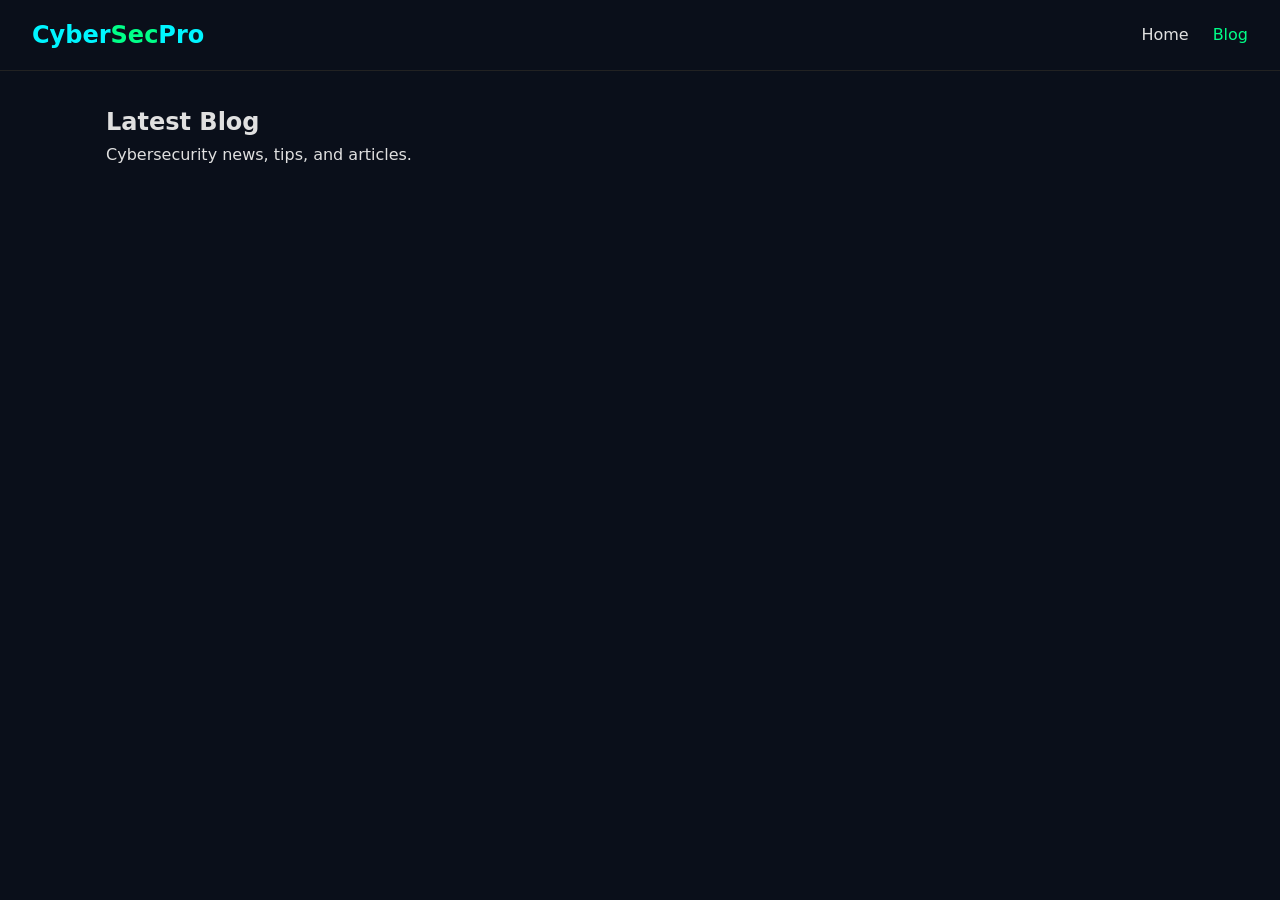
==== blog.html @ 6f69584a "Create blog.html" ====
<!DOCTYPE html>
<html lang="en">
<head>
  <meta charset="UTF-8">
  <title>Blog - CyberSec Pro</title>
  <link rel="stylesheet" href="css/style.css">
</head>
<body>
  <nav class="navbar">
    <a href="index.html" class="logo">Cyber<span>Sec</span>Pro</a>
    <ul class="nav-links"><li><a href="index.html">Home</a></li><li><a href="blog.html" class="active">Blog</a></li></ul>
  </nav>
  <section class="container"><h1>Latest Blog</h1><p>Cybersecurity news, tips, and articles.</p></section>
  <script src="js/script.js"></script>
</body>
</html>
---- css/style.css ----
:root{
  --bg:#0a0f1a; --text:#e0e0e0; --neon-blue:#00f5ff; --neon-green:#00ff88; --card:#121a2b;
}
[data-theme="light"]{--bg:#f5f7fa; --text:#111; --card:#fff;}
*{margin:0;padding:0;box-sizing:border-box}
body{font-family:system-ui;background:var(--bg);color:var(--text);line-height:1.6}
.container{max-width:1100px;margin:auto;padding:2rem 1rem}
.navbar{display:flex;justify-content:space-between;align-items:center;padding:1rem 2rem;position:sticky;top:0;background:var(--bg);z-index:1000;border-bottom:1px solid #222}
.logo{font-weight:800;font-size:1.5rem;color:var(--neon-blue);text-decoration:none}.logo span{color:var(--neon-green)}
.nav-links{display:flex;gap:1.5rem;list-style:none}a{text-decoration:none;color:var(--text)}
.nav-links a.active{color:var(--neon-green)}
.btn{padding:.8rem 1.5rem;border:2px solid var(--neon-blue);color:var(--neon-blue);text-decoration:none;border-radius:8px}
.stats{display:grid;grid-template-columns:repeat(auto-fit,minmax(200px,1fr));gap:1rem;margin-top:3rem}
.stat-card{background:var(--card);padding:1.5rem;border-radius:12px;text-align:center;border:1px solid var(--neon-blue)}
#loader{position:fixed;inset:0;background:var(--bg);display:grid;place-items:center;z-index:9999}
.spinner{width:50px;height:50px;border:3px solid var(--neon-blue);border-top:transparent;border-radius:50%;animation:spin 1s linear infinite}
@keyframes spin{to{transform:rotate(360deg)}}
footer{text-align:center;padding:2rem}
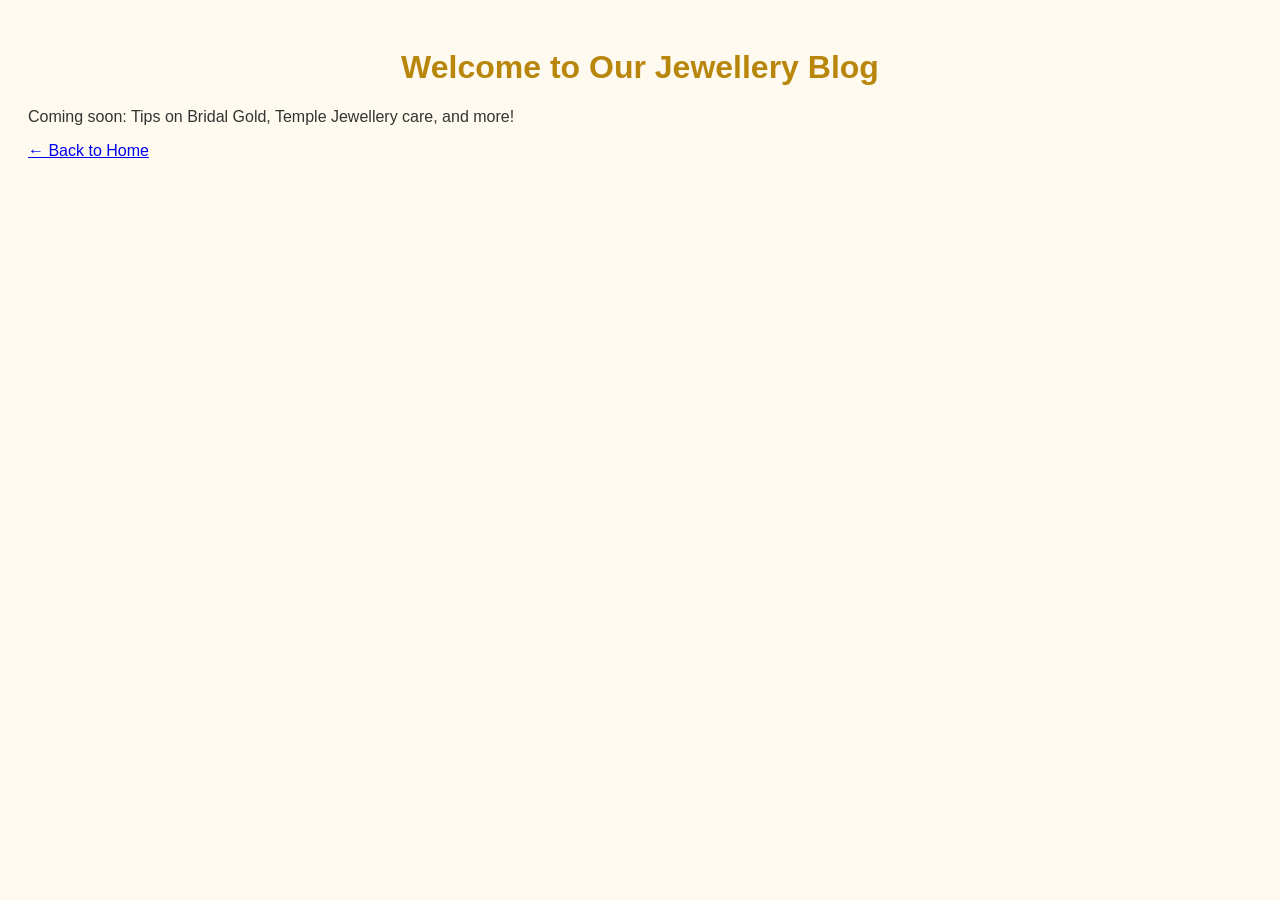
==== commit 727dcc6b: "Update blog.html" ====
--- a/blog.html
+++ b/blog.html
@@ -1,16 +1,16 @@
 <!DOCTYPE html>
 <html lang="en">
 <head>
-  <meta charset="UTF-8">
-  <title>Blog - CyberSec Pro</title>
-  <link rel="stylesheet" href="css/style.css">
+    <meta charset="UTF-8">
+    <title>Blog - Sriyashree Jewellers</title>
+    <style>
+        body {font-family: Arial; background:#fffaf0; padding:20px; color:#333}
+        h1 {color:#b8860b; text-align:center}
+    </style>
 </head>
 <body>
-  <nav class="navbar">
-    <a href="index.html" class="logo">Cyber<span>Sec</span>Pro</a>
-    <ul class="nav-links"><li><a href="index.html">Home</a></li><li><a href="blog.html" class="active">Blog</a></li></ul>
-  </nav>
-  <section class="container"><h1>Latest Blog</h1><p>Cybersecurity news, tips, and articles.</p></section>
-  <script src="js/script.js"></script>
+    <h1>Welcome to Our Jewellery Blog</h1>
+    <p>Coming soon: Tips on Bridal Gold, Temple Jewellery care, and more!</p>
+    <a href="index.html">← Back to Home</a>
 </body>
 </html>
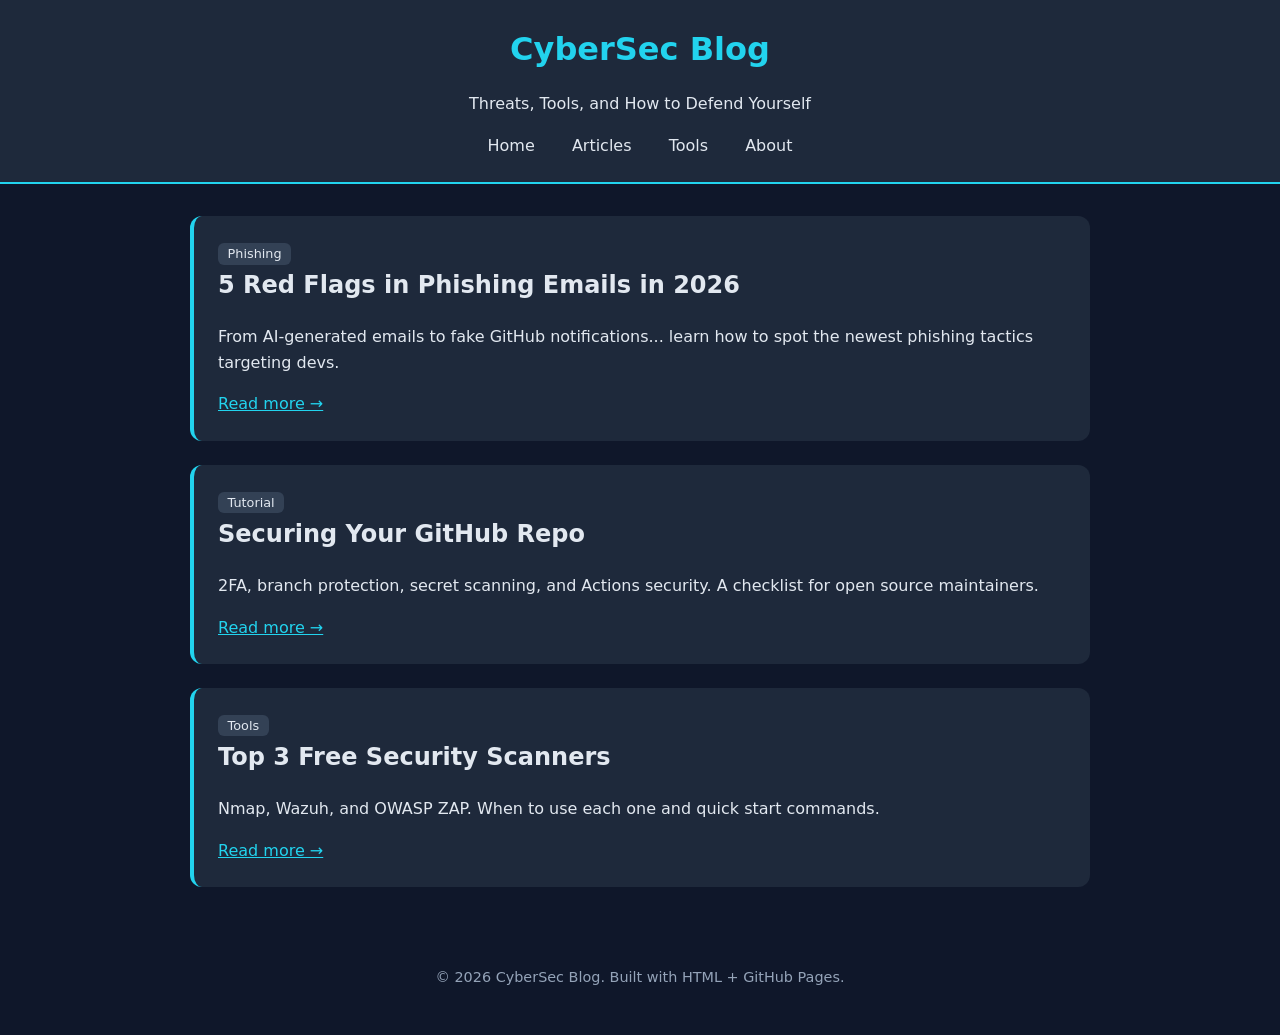
==== commit af07064c: "Update blog.html" ====
--- a/blog.html
+++ b/blog.html
@@ -1,16 +1,60 @@
 <!DOCTYPE html>
 <html lang="en">
 <head>
-    <meta charset="UTF-8">
-    <title>Blog - Sriyashree Jewellers</title>
-    <style>
-        body {font-family: Arial; background:#fffaf0; padding:20px; color:#333}
-        h1 {color:#b8860b; text-align:center}
-    </style>
+<meta charset="UTF-8">
+<meta name="viewport" content="width=device-width, initial-scale=1.0">
+<title>CyberSec Blog | Stay Safe Online</title>
+<style>
+  :root { --bg:#0f172a; --card:#1e293b; --text:#e2e8f0; --accent:#22d3ee; }
+  body { margin:0; font-family: system-ui, sans-serif; background:var(--bg); color:var(--text); line-height:1.6; }
+  header { background:var(--card); padding:1.5rem; text-align:center; border-bottom:2px solid var(--accent); }
+  header h1 { margin:0; color:var(--accent); }
+  nav a { color:var(--text); margin:0 1rem; text-decoration:none; }
+  nav a:hover { color:var(--accent); }
+  .container { max-width:900px; margin:2rem auto; padding:0 1rem; }
+  .post { background:var(--card); padding:1.5rem; margin-bottom:1.5rem; border-radius:12px; border-left:4px solid var(--accent); }
+  .post h2 { margin-top:0; }
+  .tag { background:#334155; padding:0.2rem 0.6rem; border-radius:6px; font-size:0.8rem; margin-right:0.5rem; }
+  footer { text-align:center; padding:2rem; color:#94a3b8; font-size:0.9rem; }
+</style>
 </head>
 <body>
-    <h1>Welcome to Our Jewellery Blog</h1>
-    <p>Coming soon: Tips on Bridal Gold, Temple Jewellery care, and more!</p>
-    <a href="index.html">← Back to Home</a>
+  <header>
+    <h1>CyberSec Blog</h1>
+    <p>Threats, Tools, and How to Defend Yourself</p>
+    <nav>
+      <a href="#">Home</a>
+      <a href="#posts">Articles</a>
+      <a href="#tools">Tools</a>
+      <a href="#about">About</a>
+    </nav>
+  </header>
+
+  <div class="container" id="posts">
+    <div class="post">
+      <span class="tag">Phishing</span>
+      <h2>5 Red Flags in Phishing Emails in 2026</h2>
+      <p>From AI-generated emails to fake GitHub notifications... learn how to spot the newest phishing tactics targeting devs.</p>
+      <a href="#" style="color:var(--accent)">Read more →</a>
+    </div>
+
+    <div class="post">
+      <span class="tag">Tutorial</span>
+      <h2>Securing Your GitHub Repo</h2>
+      <p>2FA, branch protection, secret scanning, and Actions security. A checklist for open source maintainers.</p>
+      <a href="#" style="color:var(--accent)">Read more →</a>
+    </div>
+
+    <div class="post" id="tools">
+      <span class="tag">Tools</span>
+      <h2>Top 3 Free Security Scanners</h2>
+      <p>Nmap, Wazuh, and OWASP ZAP. When to use each one and quick start commands.</p>
+      <a href="#" style="color:var(--accent)">Read more →</a>
+    </div>
+  </div>
+
+  <footer id="about">
+    <p>© 2026 CyberSec Blog. Built with HTML + GitHub Pages.</p>
+  </footer>
 </body>
 </html>
